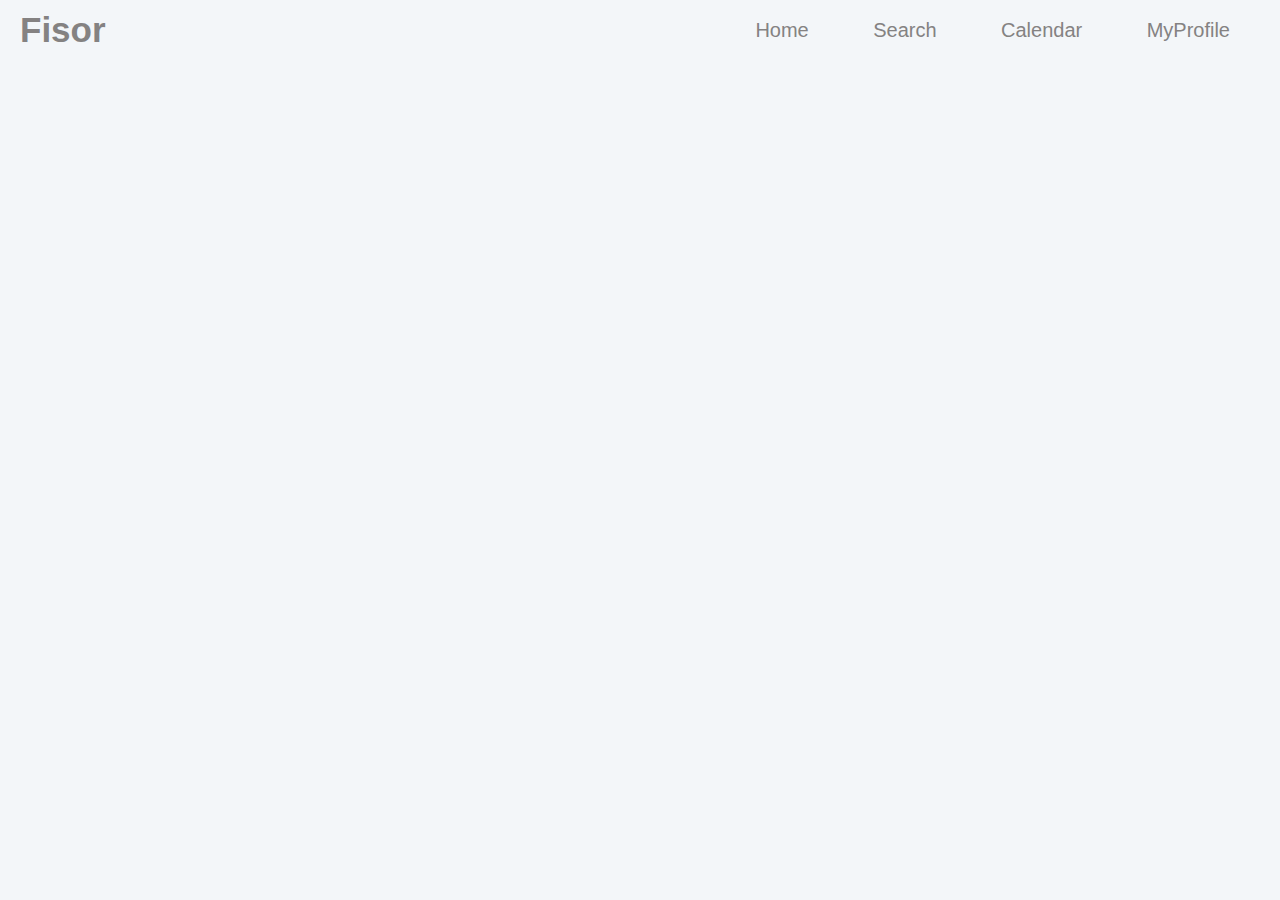
==== FisorApp/index.html @ 181c50b0 "Added Sign in/up templates" ====
<!DOCTYPE html>
<html>

<head>
  <link rel="manifest" href="/manifest.json">
  <meta charset="UTF-8">
  <meta name="viewport" content="width=device-width,initial-scale=1">
  <title>Fisor</title>
  <meta name="author" content="Fisor team">
  <meta name="description" content="Fisor the PWA">
  <meta name="keywords" content="pwa,workshop,fontys,smart mobile">
  <link rel="stylesheet" href="css/stylesheet.css" type="text/css">
  <link rel='shortcut icon' type='image/x-icon' href='images/favicon.ico' />
  <script src="js/scripts.js" type="text/javascript"></script>

  <link rel="stylesheet" href="https://fonts.googleapis.com/icon?family=Material+Icons">
</head>

<body>
  <!-- <nav>
    <ul>
      <li class="nav-item">
        <a>
          <span class="material-icons">keyboard_backspace</span>
        </a>
      </li>
      <li class="nav-item"></li>
      <li class="nav-item"></li>
    </ul>
  </nav> -->

  <nav class="navbar">
    <h1 class="logo">Fisor</h1>
    <ul class="desktop-buttons">
      <li><a href="#">Home</a></li>
      <li><a href="#">Search</a></li>
      <li><a href="#">Calendar</a></li>
      <li><a href="#">MyProfile</a></li>
    </ul>
    <ul class="mobile-buttons">
      <li><span class="material-icons">home</li>
      <li><span class="material-icons">search</span></li>
      <li><span class="material-icons">calendar_today</span></li>
      <li><span class="material-icons">account_circle</span></li>
    </ul>
  </nav>
  <!-- Header/> -->

  <!-- Banner -->
  <!-- <section id="banner">
    <div class="inner">
      <h1>Welcome</h1>
  </section> -->



</body>
---- FisorApp/css/stylesheet.css ----
@import url('https://fonts.googleapis.com/icon?family=Material+Icons');

.material-icons {
	font-family: 'Material Icons';
	font-weight: normal;
	font-style: normal;
	font-size: 24px;  /* Preferred icon size */
	display: inline-block;
	line-height: 1;
	text-transform: none;
	letter-spacing: normal;
	word-wrap: normal;
	white-space: nowrap;
	direction: ltr;
  
	/* Support for all WebKit browsers. */
	-webkit-font-smoothing: antialiased;
	/* Support for Safari and Chrome. */
	text-rendering: optimizeLegibility;
  
	/* Support for Firefox. */
	-moz-osx-font-smoothing: grayscale;
  
	/* Support for IE. */
	font-feature-settings: 'liga';
  }
  
/* main */
* {
	margin:0;
	padding: 0;
	box-sizing: border-box;
}
/* font-family, background */
body {
	background-color: #F3F6F9;
	font-family: -apple-system, BlinkMacSystemFont, 'Segoe UI', Roboto, Oxygen, Ubuntu, Cantarell, 'Open Sans', 'Helvetica Neue', sans-serif;
}
a {
 text-decoration: none;
 font-size: 20px;
 color: #848282;
 
}
/* navbar */
.navbar {
	padding: 10px 20px;
	display: flex;
	width: 100%;
	align-items: center;
}
.navbar ul {
	flex: 1;
	text-align: right;
}
.navbar ul li {
	display: inline-block;
	margin: 0 30px;
}
.logo {
	font-size: 35px;
	color: #848282;
}
.mobile-buttons{
	display:none;
}
@media only screen and (max-width: 800px){
	.navbar .desktop-buttons {
		display:none;
	}
	.mobile-buttons{
		display:block;
		color:#848282;
		position: fixed;
		bottom: 0;
		left: 0;
		display: flex;
		justify-content: space-around;
		align-items: center;
		width: 100%;
		padding: 10px;
	}
	.mobile-buttons span {
		font-size: 30px;
	}
	.mobile-buttons li:hover span {
		color:#4441FE;
	}
}
  /* Navbar */
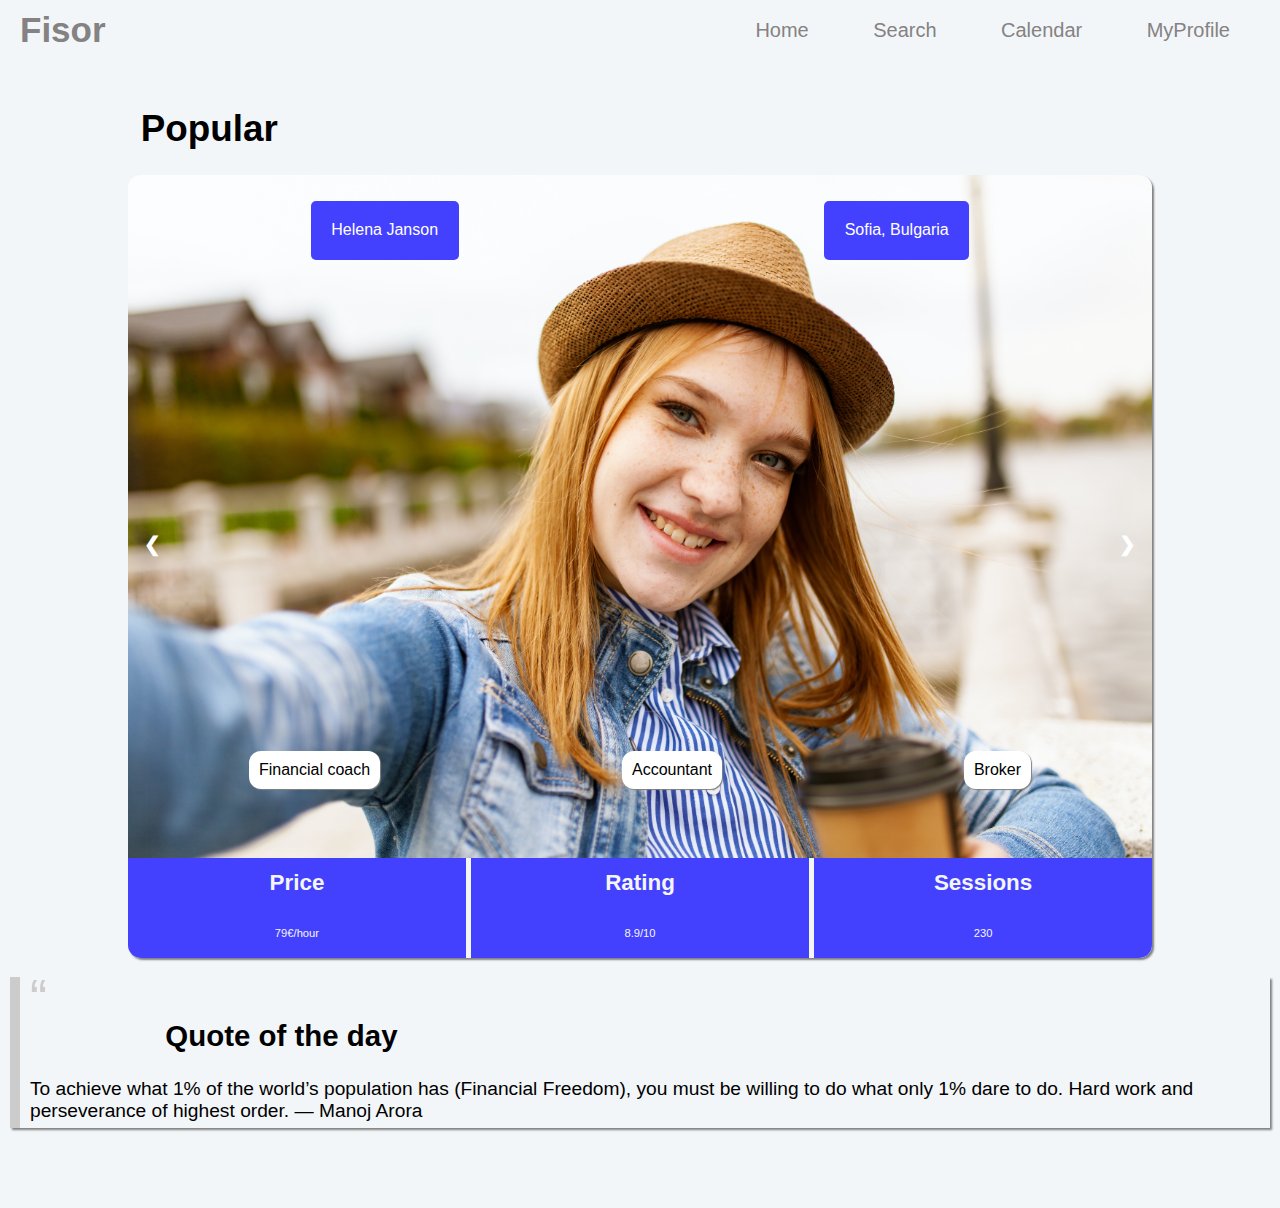
==== commit 60516591: "aleks stuff" ====
--- a/FisorApp/index.html
+++ b/FisorApp/index.html
@@ -12,23 +12,11 @@
   <link rel="stylesheet" href="css/stylesheet.css" type="text/css">
   <link rel='shortcut icon' type='image/x-icon' href='images/favicon.ico' />
   <script src="js/scripts.js" type="text/javascript"></script>
-
   <link rel="stylesheet" href="https://fonts.googleapis.com/icon?family=Material+Icons">
 </head>
 
 <body>
-  <!-- <nav>
-    <ul>
-      <li class="nav-item">
-        <a>
-          <span class="material-icons">keyboard_backspace</span>
-        </a>
-      </li>
-      <li class="nav-item"></li>
-      <li class="nav-item"></li>
-    </ul>
-  </nav> -->
-
+  <!-- Header -->
   <nav class="navbar">
     <h1 class="logo">Fisor</h1>
     <ul class="desktop-buttons">
@@ -46,12 +34,187 @@
   </nav>
   <!-- Header/> -->
 
-  <!-- Banner -->
-  <!-- <section id="banner">
-    <div class="inner">
-      <h1>Welcome</h1>
-  </section> -->
-
-
-
-</body>+  <h3 class="container-title">Popular</h3>
+
+  <div class="flex-container">
+
+    <div class="mySlides">
+      <div class="person-info">
+        <p>Helena Janson</p>
+        <p>Sofia, Bulgaria</p>
+        
+      </div>
+      <div class="person-tags">
+        <p>Financial coach</p>
+        <p>Accountant</p>
+        <p>Broker</p>
+      </div>
+      <img src="images/pexels-giftpunditscom-1310522.jpg" style="width:100%">
+
+      <div class="text-boxes-bottom">
+        <div class="price">
+          <h1>Price</h1>
+          <p>79€/hour</p>
+        </div>
+        <div class="rating">
+          <h1>Rating</h1>
+          <p>8.9/10</p>
+        </div>
+        <div class="sessions">
+          <h1>Sessions</h1>
+          <p>230</p>
+        </div>
+      </div>
+    </div>
+
+    <div class="mySlides">
+      <div class="person-info">
+        <p>Helena Janson</p>
+        <p>Sofia, Bulgaria</p>
+      </div>
+      <img src="images/pexels-giftpunditscom-1310522.jpg" style="width:100%">
+      <div class="text-boxes-bottom">
+        <div class="price">
+          <h1>Price</h1>
+          <p>79€/hour</p>
+        </div>
+        <div class="rating">
+          <h1>Rating</h1>
+          <p>8.9/10</p>
+        </div>
+        <div class="sessions">
+          <h1>Sessions</h1>
+          <p>230</p>
+        </div>
+      </div>
+    </div>
+
+    <div class="mySlides">
+      <div class="person-info">
+        <p>Helena Janson</p>
+        <p>Sofia, Bulgaria</p>
+      </div>
+      <img src="images/pexels-giftpunditscom-1310522.jpg" style="width:100%">
+      <div class="text-boxes-bottom">
+        <div class="price">
+          <h1>Price</h1>
+          <p>79€/hour</p>
+        </div>
+        <div class="rating">
+          <h1>Rating</h1>
+          <p>8.9/10</p>
+        </div>
+        <div class="sessions">
+          <h1>Sessions</h1>
+          <p>230</p>
+        </div>
+      </div>
+    </div>
+
+    <div class="mySlides">
+      <div class="person-info">
+        <p>Helena Janson</p>
+        <p>Sofia, Bulgaria</p>
+      </div>
+      <img src="images/pexels-giftpunditscom-1310522.jpg" style="width:100%">
+      <div class="text-boxes-bottom">
+        <div class="price">
+          <h1>Price</h1>
+          <p>79€/hour</p>
+        </div>
+        <div class="rating">
+          <h1>Rating</h1>
+          <p>8.9/10</p>
+        </div>
+        <div class="sessions">
+          <h1>Sessions</h1>
+          <p>230</p>
+        </div>
+      </div>
+    </div>
+
+    <div class="mySlides">
+      <div class="person-info">
+        <p>Helena Janson</p>
+        <p>Sofia, Bulgaria</p>
+      </div>
+      <img src="images/pexels-giftpunditscom-1310522.jpg" style="width:100%">
+      <div class="text-boxes-bottom">
+        <div class="price">
+          <h1>Price</h1>
+          <p>79€/hour</p>
+        </div>
+        <div class="rating">
+          <h1>Rating</h1>
+          <p>8.9/10</p>
+        </div>
+        <div class="sessions">
+          <h1>Sessions</h1>
+          <p>230</p>
+        </div>
+      </div>
+    </div>
+
+    <div class="mySlides">
+      <div class="person-info">
+        <p>Helena Janson</p>
+        <p>Sofia, Bulgaria</p>
+      </div>
+      <img src="images/pexels-giftpunditscom-1310522.jpg" style="width:100%">
+      <div class="text-boxes-bottom">
+        <div class="price">
+          <h1>Price</h1>
+          <p>79€/hour</p>
+        </div>
+        <div class="rating">
+          <h1>Rating</h1>
+          <p>8.9/10</p>
+        </div>
+        <div class="sessions">
+          <h1>Sessions</h1>
+          <p>230</p>
+        </div>
+      </div>
+    </div>
+
+    <div class="arrows">
+      <a class="prev" onclick="plusSlides(-1)">❮</a>
+      <a class="next" onclick="plusSlides(1)">❯</a>
+    </div>
+  </div>
+
+  <!--quotes  -->
+  <blockquote>
+    <h3 class="container-title">Quote of the day</h3>
+    <p>To achieve what 1% of the world’s population has (Financial Freedom), you must be willing to do what only 1% dare
+      to do. Hard work and perseverance of highest order. ― Manoj Arora</p>
+  </blockquote>
+  <!-- quotes/ -->
+
+
+  <script>
+    var slideIndex = 1;
+    showSlides(slideIndex);
+
+    function plusSlides(n) {
+      showSlides(slideIndex += n);
+    }
+
+    function currentSlide(n) {
+      showSlides(slideIndex = n);
+    }
+
+    function showSlides(n) {
+      var i;
+      var slides = document.getElementsByClassName("mySlides");
+      if (n > slides.length) { slideIndex = 1 }
+      if (n < 1) { slideIndex = slides.length }
+      for (i = 0; i < slides.length; i++) {
+        slides[i].style.display = "none";
+      }
+      slides[slideIndex - 1].style.display = "block";
+    }
+  </script>
+</body>
+
+</html>--- a/FisorApp/css/stylesheet.css
+++ b/FisorApp/css/stylesheet.css
@@ -1,91 +1,537 @@
-@import url('https://fonts.googleapis.com/icon?family=Material+Icons');
+@import url("https://fonts.googleapis.com/icon?family=Material+Icons");
 
 .material-icons {
-	font-family: 'Material Icons';
-	font-weight: normal;
-	font-style: normal;
-	font-size: 24px;  /* Preferred icon size */
-	display: inline-block;
-	line-height: 1;
-	text-transform: none;
-	letter-spacing: normal;
-	word-wrap: normal;
-	white-space: nowrap;
-	direction: ltr;
-  
-	/* Support for all WebKit browsers. */
-	-webkit-font-smoothing: antialiased;
-	/* Support for Safari and Chrome. */
-	text-rendering: optimizeLegibility;
-  
-	/* Support for Firefox. */
-	-moz-osx-font-smoothing: grayscale;
-  
-	/* Support for IE. */
-	font-feature-settings: 'liga';
-  }
-  
+  font-family: "Material Icons";
+  font-weight: normal;
+  font-style: normal;
+  font-size: 24px; /* Preferred icon size */
+  display: inline-block;
+  line-height: 1;
+  text-transform: none;
+  letter-spacing: normal;
+  word-wrap: normal;
+  white-space: nowrap;
+  direction: ltr;
+
+  /* Support for all WebKit browsers. */
+  -webkit-font-smoothing: antialiased;
+  /* Support for Safari and Chrome. */
+  text-rendering: optimizeLegibility;
+
+  /* Support for Firefox. */
+  -moz-osx-font-smoothing: grayscale;
+
+  /* Support for IE. */
+  font-feature-settings: "liga";
+}
+
 /* main */
 * {
-	margin:0;
-	padding: 0;
-	box-sizing: border-box;
+  margin: 0;
+  padding: 0;
+  box-sizing: border-box;
 }
 /* font-family, background */
 body {
-	background-color: #F3F6F9;
-	font-family: -apple-system, BlinkMacSystemFont, 'Segoe UI', Roboto, Oxygen, Ubuntu, Cantarell, 'Open Sans', 'Helvetica Neue', sans-serif;
+  background-color: #f3f6f9;
+  font-family: -apple-system, BlinkMacSystemFont, "Segoe UI", Roboto, Oxygen,
+    Ubuntu, Cantarell, "Open Sans", "Helvetica Neue", sans-serif;
 }
 a {
- text-decoration: none;
- font-size: 20px;
- color: #848282;
- 
+  text-decoration: none;
+  font-size: 20px;
+  color: #848282;
 }
 /* navbar */
 .navbar {
-	padding: 10px 20px;
-	display: flex;
-	width: 100%;
-	align-items: center;
+  padding: 10px 20px;
+  margin-bottom: 30px;
+  display: flex;
+  width: 100%;
+  align-items: center;
 }
 .navbar ul {
-	flex: 1;
-	text-align: right;
+  flex: 1;
+  text-align: right;
 }
 .navbar ul li {
-	display: inline-block;
-	margin: 0 30px;
+  display: inline-block;
+  margin: 0 30px;
 }
 .logo {
-	font-size: 35px;
-	color: #848282;
-}
-.mobile-buttons{
-	display:none;
-}
-@media only screen and (max-width: 800px){
-	.navbar .desktop-buttons {
-		display:none;
-	}
-	.mobile-buttons{
-		display:block;
-		color:#848282;
-		position: fixed;
-		bottom: 0;
-		left: 0;
-		display: flex;
-		justify-content: space-around;
-		align-items: center;
-		width: 100%;
-		padding: 10px;
-	}
-	.mobile-buttons span {
-		font-size: 30px;
-	}
-	.mobile-buttons li:hover span {
-		color:#4441FE;
-	}
-}
-  /* Navbar */
-
+  font-size: 35px;
+  color: #848282;
+}
+.mobile-buttons {
+  display: none;
+}
+@media only screen and (max-width: 800px) {
+  .navbar .desktop-buttons {
+    display: none;
+  }
+  .mobile-buttons {
+    display: block;
+    color: #848282;
+    background: #f3f6f9;
+    position: fixed;
+    bottom: 0;
+    left: 0;
+    display: flex;
+    justify-content: space-around;
+    align-items: center;
+    width: 100%;
+    padding: 10px;
+  }
+  .mobile-buttons span {
+    font-size: 30px;
+  }
+  .mobile-buttons li:hover span {
+    color: #4441fe;
+  }
+}
+/* Navbar */
+
+/* homepage */
+.container-title {
+  padding-top: 18px;
+  padding-bottom: 25px;
+  margin-left: 11%;
+  text-decoration: none;
+  font-size: 2.3em;
+  color: black;
+}
+
+img {
+  vertical-align: middle;
+  border-radius: 13px 13px 0px 0px;
+}
+
+/* Position the image container (needed to position the left and right arrows) */
+.flex-container {
+  justify-content: center;
+  display: flex;
+  flex-direction: column;
+  flex-wrap: nowrap;
+  width: 80%;
+  margin-right: auto;
+  margin-left: auto;
+  box-shadow: 2px 2px 2px grey;
+    border-radius: 13px;
+}
+
+.arrows {
+  display: flex;
+  justify-content: space-between;
+  position: absolute;
+  width: 80%;
+}
+
+.img .text-block-name {
+  /* position: absolute; */
+  display: flex;
+  /* top: 20px;
+  left: 20px; */
+  top: 0;
+  left: 0;
+  background-color: #4441fe;
+  color: white;
+  padding-left: 20px;
+  padding-right: 20px;
+  border-radius: 13px;
+  text-align: center;
+}
+
+.text-block-place {
+  position: absolute;
+  top: 20px;
+  right: 20px;
+  background-color: #4441fe;
+  color: white;
+  padding-left: 20px;
+  padding-right: 20px;
+  border-radius: 13px;
+  text-align: center;
+}
+
+.text-boxes-bottom {
+  display: flex;
+  flex-wrap: nowrap;
+  background-color: #f3f6f9;
+  justify-content: space-between;
+  width: 100%;
+  border-radius: 13px;
+}
+
+.text-boxes-bottom > div {
+  background-color: #4441fe;
+  width: 33%;
+  text-align: center;
+  justify-content: space-between;
+  line-height: 50px;
+  font-size: 0.7rem;
+  color: #f3f6f9;
+}
+.text-boxes-bottom .price {
+  border-radius: 0px 0px 0px 13px;
+}
+.text-boxes-bottom .sessions {
+  border-radius: 0px 0px 13px 0px;
+}
+/* Hide the images by default */
+.mySlides {
+  display: none;
+}
+
+.person-info {
+  position: absolute;
+  width: 80%;
+  display: flex;
+  justify-content: space-around;
+  margin-top:2%;
+}
+.person-info p {
+  background-color: #4441fe;
+  border-radius: 5px;
+  padding: 2%;
+  color: white;
+}
+
+.person-tags {
+   position: absolute;
+    width: 80%;
+    display: flex;
+    justify-content: space-around;
+    margin-top: 45%;
+}
+
+.person-tags p {
+  background-color: white;
+  border-radius: 12px;
+  padding: 1%;
+  color: black;
+  box-shadow: 1px 1px 1px grey;
+}
+/* Add a pointer when hovering over the thumbnail images */
+.cursor {
+  cursor: pointer;
+}
+
+/* Next & previous buttons */
+.prev,
+.next {
+  cursor: pointer;
+  position: absolute;
+  top: 50%;
+  width: auto;
+  padding: 16px;
+  margin-top: -50px;
+  color: white;
+  font-weight: bold;
+  font-size: 20px;
+  border-radius: 0 3px 3px 0;
+  user-select: none;
+  -webkit-user-select: none;
+}
+
+/* Position the "next button" to the right */
+.next {
+  right: 0;
+  border-radius: 3px 0 0 3px;
+}
+
+/* On hover, add a black background color with a little bit see-through */
+.prev:hover,
+.next:hover {
+  background-color: rgba(0, 0, 0, 0.8);
+}
+
+/* Number text (1/3 etc) */
+.numbertext {
+  color: #f2f2f2;
+  font-size: 12px;
+  padding: 8px 12px;
+  position: absolute;
+  top: 0;
+}
+
+.row:after {
+  content: "";
+  display: table;
+  clear: both;
+}
+
+/* Six columns side by side */
+.column {
+  column-count: 3;
+  float: left;
+  width: 20%;
+  text-align: center;
+}
+
+blockquote {
+  background: #F3F6F9;
+  border-left: 10px solid #ccc;
+  margin: 1.5em 10px;
+  padding: 0.5em 10px;
+  quotes: "\201C""\201D""\2018""\2019";
+  margin-bottom: 5rem;
+  font-size: 0.8em;
+  box-shadow: 2px 2px 2px grey;
+}
+blockquote:before {
+  color: #ccc;
+  content: open-quote;
+  font-size: 4em;
+  line-height: 0.1em;
+  margin-right: 0.25em;
+  vertical-align: -0.4em;
+}
+blockquote p {
+  display: inline;
+  font-size: 1.5em;
+}
+
+/* Search */
+
+.grid-container {
+  display: flex;
+  flex-direction: row;
+  flex-wrap: wrap;
+  width: 100%;
+  margin-left: auto;
+  margin-right: auto;
+  background-color: #f3f6f9;
+  justify-content: center;
+  margin-bottom: 60px;
+}
+.grid-item {
+  background-color: #4441fe;
+  color: white;
+  border-radius: 13px;
+  font-size: 1.2em;
+  text-align: center;
+  height: 7rem;
+  width: 45%;
+  margin: 1% 1%;
+  justify-content: center;
+  display: flex;
+  align-items: center;
+}
+.search-container{
+  display: flex;
+  padding: 13%;
+  justify-content: center;
+}
+.search-container input[type="text"] {
+  padding: 0.5rem;
+  margin-top: 8px;
+  font-size: 1.5rem;
+  border: none;
+  border-radius: 10px 0px 0px 10px; 
+}
+.search-container button {
+  float: right;
+  padding: 6px 10px;
+  margin-top: 8px;
+  background: #ddd;
+  font-size: 17px;
+  border: none;
+  cursor: pointer;
+  border-radius: 0px 10px 10px 0px;
+}
+
+/* Settings */
+
+.title{
+  justify-content: center;
+    width: 78%;
+    display: flex;
+    height: 100%;
+    margin-left: auto;
+    margin-right: auto;
+    padding-top: 3rem;
+    font-size: 1.2rem;
+}
+
+.notification-container1{
+  display: flex;
+  margin-left: auto;
+  margin-right: auto;
+  width: 80%;
+  text-align: left;
+  flex-direction: column;
+  background-color: white;
+  border-radius: 13px;
+  padding: 0.5rem;
+  box-shadow: 2px 2px 2px grey;
+}
+
+.security{
+  display: flex;
+  width: 80%;
+  margin-left: auto;
+  margin-right: auto;
+  align-content: space-between;
+  justify-content: space-between;
+}
+
+.notifications{
+  display: flex;
+  width: 80%;
+  margin-left: auto;
+  margin-right: auto;
+  align-content: space-between;
+  justify-content: space-between;
+  
+}
+
+.button-open1{
+  padding-left: 70%;
+  width: 20%;
+  color:black;
+}
+.button-open2{
+  padding-left: 59%;
+  width: 20%;
+  color:black;
+}
+
+.btn-signout-container{
+  position: relative;
+  display: flex;
+  height: 273px;
+  justify-content: center;
+}
+.btn-signout{
+  position: absolute;
+  width: 32%;
+  bottom: 10px;
+  border: none;
+  background: white;
+  color: black;
+  font-size: 1.5em;
+  justify-content: center;
+  height: 3rem;
+  border-radius: 13px;
+  box-shadow: 1px 1px 1px grey;
+}
+
+/* Notifcation page */
+.title-notification{
+  top: 11rem;
+  margin-left: auto;
+  margin-right: auto;
+  display: flex;
+  position: relative;
+  width: 70%;
+  justify-content: center;
+  font-size: 1.2rem;
+}
+.notifications-container{
+  display: flex;
+  margin-left: auto;
+  margin-right: auto;
+  width: 80%;
+  text-align: left;
+  flex-direction: column;
+  background-color: white;
+  border-radius: 17px;
+  padding: 0.5rem;
+  top: 12rem;
+  position: relative;
+  justify-content: center;
+  box-shadow: 2px 2px 2px grey;
+}
+
+.push-notification{
+  display: flex;
+  width: 100%;
+  font-size: 1.3rem;
+  margin-left: auto;
+  margin-right: auto;
+  align-content: space-between;
+  justify-content: space-between;
+  margin-bottom: 10px;
+}
+
+.reminder-notification{
+  display: flex;
+  width: 100%;
+  font-size: 1.3rem;
+  margin-left: auto;
+  margin-right: auto;
+  align-content: space-between;
+  justify-content: space-between;
+  margin-bottom: 10px;
+}
+.updates-notification{
+  display: flex;
+  width: 100%;
+  font-size: 1.3rem;
+  margin-left: auto;
+  margin-right: auto;
+  align-content: space-between;
+  justify-content: space-between;
+}
+
+/* SWITCH */
+.switch {
+  position: relative;
+  display: inline-block;
+  width: 60px;
+  height: 34px;
+}
+
+.switch input { 
+  opacity: 0;
+  width: 0;
+  height: 0;
+}
+
+.slider {
+  position: absolute;
+  cursor: pointer;
+  top: 0;
+  left: 0;
+  right: 0;
+  bottom: 0;
+  background-color: #ccc;
+  -webkit-transition: .4s;
+  transition: .4s;
+}
+
+.slider:before {
+  position: absolute;
+  content: "";
+  height: 26px;
+  width: 26px;
+  left: 4px;
+  bottom: 4px;
+  background-color: white;
+  -webkit-transition: .4s;
+  transition: .4s;
+}
+
+input:checked + .slider {
+  background-color: #4441FE;
+}
+
+input:focus + .slider {
+  box-shadow: 0 0 1px #4441FE;
+}
+
+input:checked + .slider:before {
+  -webkit-transform: translateX(26px);
+  -ms-transform: translateX(26px);
+  transform: translateX(26px);
+}
+
+/* Rounded sliders */
+.slider.round {
+  border-radius: 34px;
+}
+
+.slider.round:before {
+  border-radius: 50%;
+}
+
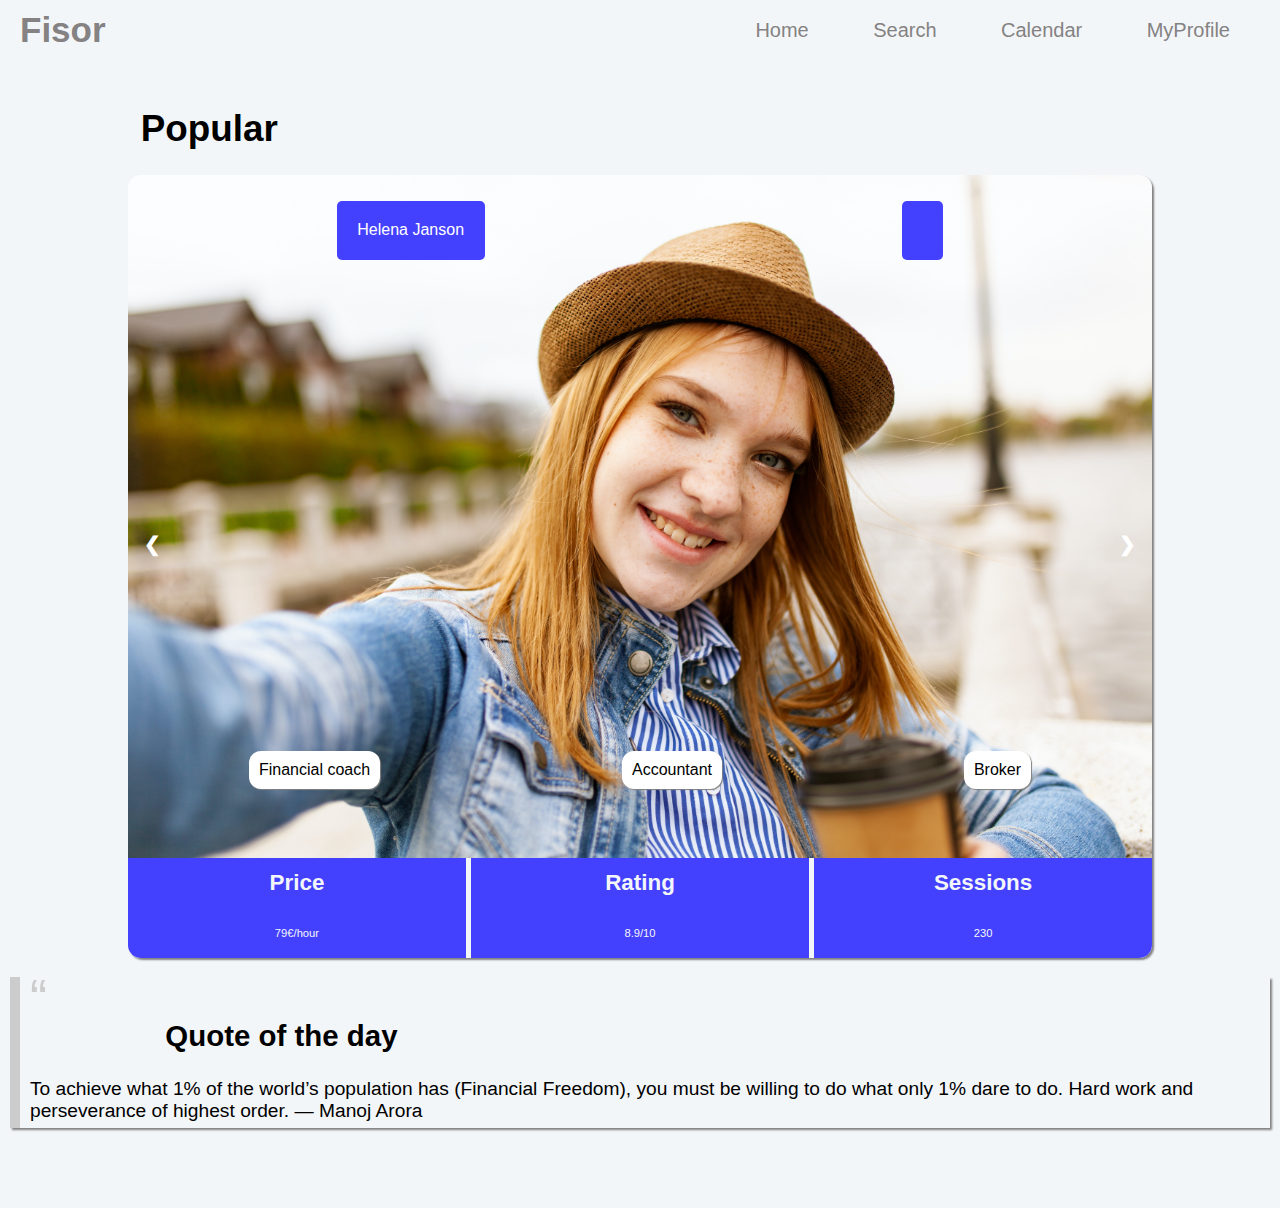
==== commit 96d1d5e4: "almost finished" ====
--- a/FisorApp/index.html
+++ b/FisorApp/index.html
@@ -13,27 +13,32 @@
   <link rel='shortcut icon' type='image/x-icon' href='images/favicon.ico' />
   <script src="js/scripts.js" type="text/javascript"></script>
   <link rel="stylesheet" href="https://fonts.googleapis.com/icon?family=Material+Icons">
+  <link rel="stylesheet" href="https://cdnjs.cloudflare.com/ajax/libs/font-awesome/4.7.0/css/font-awesome.min.css">
+
 </head>
 
 <body>
+
   <!-- Header -->
   <nav class="navbar">
     <h1 class="logo">Fisor</h1>
     <ul class="desktop-buttons">
       <li><a href="#">Home</a></li>
-      <li><a href="#">Search</a></li>
+      <li><a href="search.html">Search</a></li>
       <li><a href="#">Calendar</a></li>
-      <li><a href="#">MyProfile</a></li>
+      <li><a href="profile.html">MyProfile</a></li>
     </ul>
     <ul class="mobile-buttons">
-      <li><span class="material-icons">home</li>
-      <li><span class="material-icons">search</span></li>
-      <li><span class="material-icons">calendar_today</span></li>
-      <li><span class="material-icons">account_circle</span></li>
+      <li><span onclick="location.href='index.html'" class="fa fa-home" ></li></a>
+      <li><span onclick="location.href='search.html'" class="fa fa-search"></span></li>
+      <li><span class="fa fa-calendar"></span></li>
+      <li><span onclick="location.href='profile.html'" class="fa fa-user"></span></li>
     </ul>
   </nav>
   <!-- Header/> -->
 
+
+
   <h3 class="container-title">Popular</h3>
 
   <div class="flex-container">
@@ -41,7 +46,7 @@
     <div class="mySlides">
       <div class="person-info">
         <p>Helena Janson</p>
-        <p>Sofia, Bulgaria</p>
+        <p id="locationdistance"></p>
         
       </div>
       <div class="person-tags">
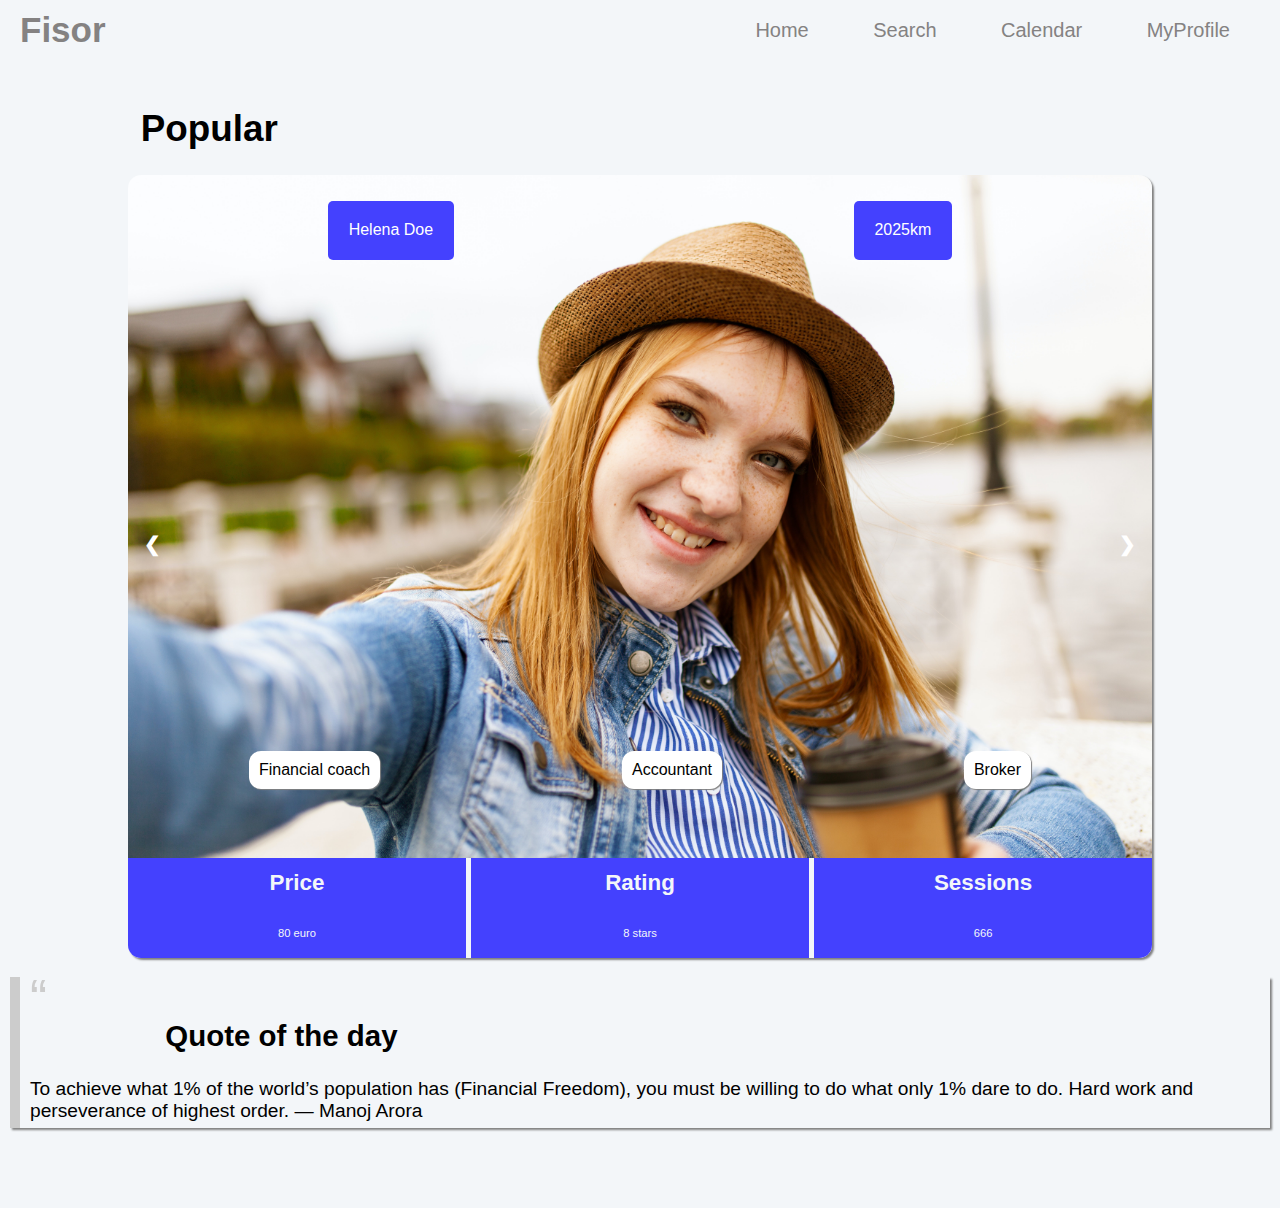
==== commit 2452193a: "json fetch + 1.9/2 geolocation" ====
--- a/FisorApp/index.html
+++ b/FisorApp/index.html
@@ -15,6 +15,7 @@
   <link rel="stylesheet" href="https://fonts.googleapis.com/icon?family=Material+Icons">
   <link rel="stylesheet" href="https://cdnjs.cloudflare.com/ajax/libs/font-awesome/4.7.0/css/font-awesome.min.css">
 
+  
 </head>
 
 <body>
@@ -29,7 +30,7 @@
       <li><a href="profile.html">MyProfile</a></li>
     </ul>
     <ul class="mobile-buttons">
-      <li><span onclick="location.href='index.html'" class="fa fa-home" ></li></a>
+      <li><span onclick="location.href='index.html'" class="fa fa-home"></li></a>
       <li><span onclick="location.href='search.html'" class="fa fa-search"></span></li>
       <li><span class="fa fa-calendar"></span></li>
       <li><span onclick="location.href='profile.html'" class="fa fa-user"></span></li>
@@ -37,157 +38,20 @@
   </nav>
   <!-- Header/> -->
 
-
-
   <h3 class="container-title">Popular</h3>
 
   <div class="flex-container">
-
-    <div class="mySlides">
-      <div class="person-info">
-        <p>Helena Janson</p>
-        <p id="locationdistance"></p>
-        
-      </div>
-      <div class="person-tags">
-        <p>Financial coach</p>
-        <p>Accountant</p>
-        <p>Broker</p>
-      </div>
-      <img src="images/pexels-giftpunditscom-1310522.jpg" style="width:100%">
-
-      <div class="text-boxes-bottom">
-        <div class="price">
-          <h1>Price</h1>
-          <p>79€/hour</p>
-        </div>
-        <div class="rating">
-          <h1>Rating</h1>
-          <p>8.9/10</p>
-        </div>
-        <div class="sessions">
-          <h1>Sessions</h1>
-          <p>230</p>
-        </div>
-      </div>
+    <div id="wetry">
     </div>
-
-    <div class="mySlides">
-      <div class="person-info">
-        <p>Helena Janson</p>
-        <p>Sofia, Bulgaria</p>
-      </div>
-      <img src="images/pexels-giftpunditscom-1310522.jpg" style="width:100%">
-      <div class="text-boxes-bottom">
-        <div class="price">
-          <h1>Price</h1>
-          <p>79€/hour</p>
-        </div>
-        <div class="rating">
-          <h1>Rating</h1>
-          <p>8.9/10</p>
-        </div>
-        <div class="sessions">
-          <h1>Sessions</h1>
-          <p>230</p>
-        </div>
-      </div>
-    </div>
-
-    <div class="mySlides">
-      <div class="person-info">
-        <p>Helena Janson</p>
-        <p>Sofia, Bulgaria</p>
-      </div>
-      <img src="images/pexels-giftpunditscom-1310522.jpg" style="width:100%">
-      <div class="text-boxes-bottom">
-        <div class="price">
-          <h1>Price</h1>
-          <p>79€/hour</p>
-        </div>
-        <div class="rating">
-          <h1>Rating</h1>
-          <p>8.9/10</p>
-        </div>
-        <div class="sessions">
-          <h1>Sessions</h1>
-          <p>230</p>
-        </div>
-      </div>
-    </div>
-
-    <div class="mySlides">
-      <div class="person-info">
-        <p>Helena Janson</p>
-        <p>Sofia, Bulgaria</p>
-      </div>
-      <img src="images/pexels-giftpunditscom-1310522.jpg" style="width:100%">
-      <div class="text-boxes-bottom">
-        <div class="price">
-          <h1>Price</h1>
-          <p>79€/hour</p>
-        </div>
-        <div class="rating">
-          <h1>Rating</h1>
-          <p>8.9/10</p>
-        </div>
-        <div class="sessions">
-          <h1>Sessions</h1>
-          <p>230</p>
-        </div>
-      </div>
-    </div>
-
-    <div class="mySlides">
-      <div class="person-info">
-        <p>Helena Janson</p>
-        <p>Sofia, Bulgaria</p>
-      </div>
-      <img src="images/pexels-giftpunditscom-1310522.jpg" style="width:100%">
-      <div class="text-boxes-bottom">
-        <div class="price">
-          <h1>Price</h1>
-          <p>79€/hour</p>
-        </div>
-        <div class="rating">
-          <h1>Rating</h1>
-          <p>8.9/10</p>
-        </div>
-        <div class="sessions">
-          <h1>Sessions</h1>
-          <p>230</p>
-        </div>
-      </div>
-    </div>
-
-    <div class="mySlides">
-      <div class="person-info">
-        <p>Helena Janson</p>
-        <p>Sofia, Bulgaria</p>
-      </div>
-      <img src="images/pexels-giftpunditscom-1310522.jpg" style="width:100%">
-      <div class="text-boxes-bottom">
-        <div class="price">
-          <h1>Price</h1>
-          <p>79€/hour</p>
-        </div>
-        <div class="rating">
-          <h1>Rating</h1>
-          <p>8.9/10</p>
-        </div>
-        <div class="sessions">
-          <h1>Sessions</h1>
-          <p>230</p>
-        </div>
-      </div>
-    </div>
-
     <div class="arrows">
-      <a class="prev" onclick="plusSlides(-1)">❮</a>
-      <a class="next" onclick="plusSlides(1)">❯</a>
-    </div>
+    <a class="prev" onclick="plusSlides(-1)">❮</a>
+    <a class="next" onclick="plusSlides(1)">❯</a>
   </div>
-
+  </div>
+  
+  
+  <script src="js/index.js" type="text/javascript"></script>
+ 
   <!--quotes  -->
   <blockquote>
     <h3 class="container-title">Quote of the day</h3>
@@ -196,30 +60,7 @@
   </blockquote>
   <!-- quotes/ -->
 
-
-  <script>
-    var slideIndex = 1;
-    showSlides(slideIndex);
-
-    function plusSlides(n) {
-      showSlides(slideIndex += n);
-    }
-
-    function currentSlide(n) {
-      showSlides(slideIndex = n);
-    }
-
-    function showSlides(n) {
-      var i;
-      var slides = document.getElementsByClassName("mySlides");
-      if (n > slides.length) { slideIndex = 1 }
-      if (n < 1) { slideIndex = slides.length }
-      for (i = 0; i < slides.length; i++) {
-        slides[i].style.display = "none";
-      }
-      slides[slideIndex - 1].style.display = "block";
-    }
-  </script>
+  
 </body>
 
 </html>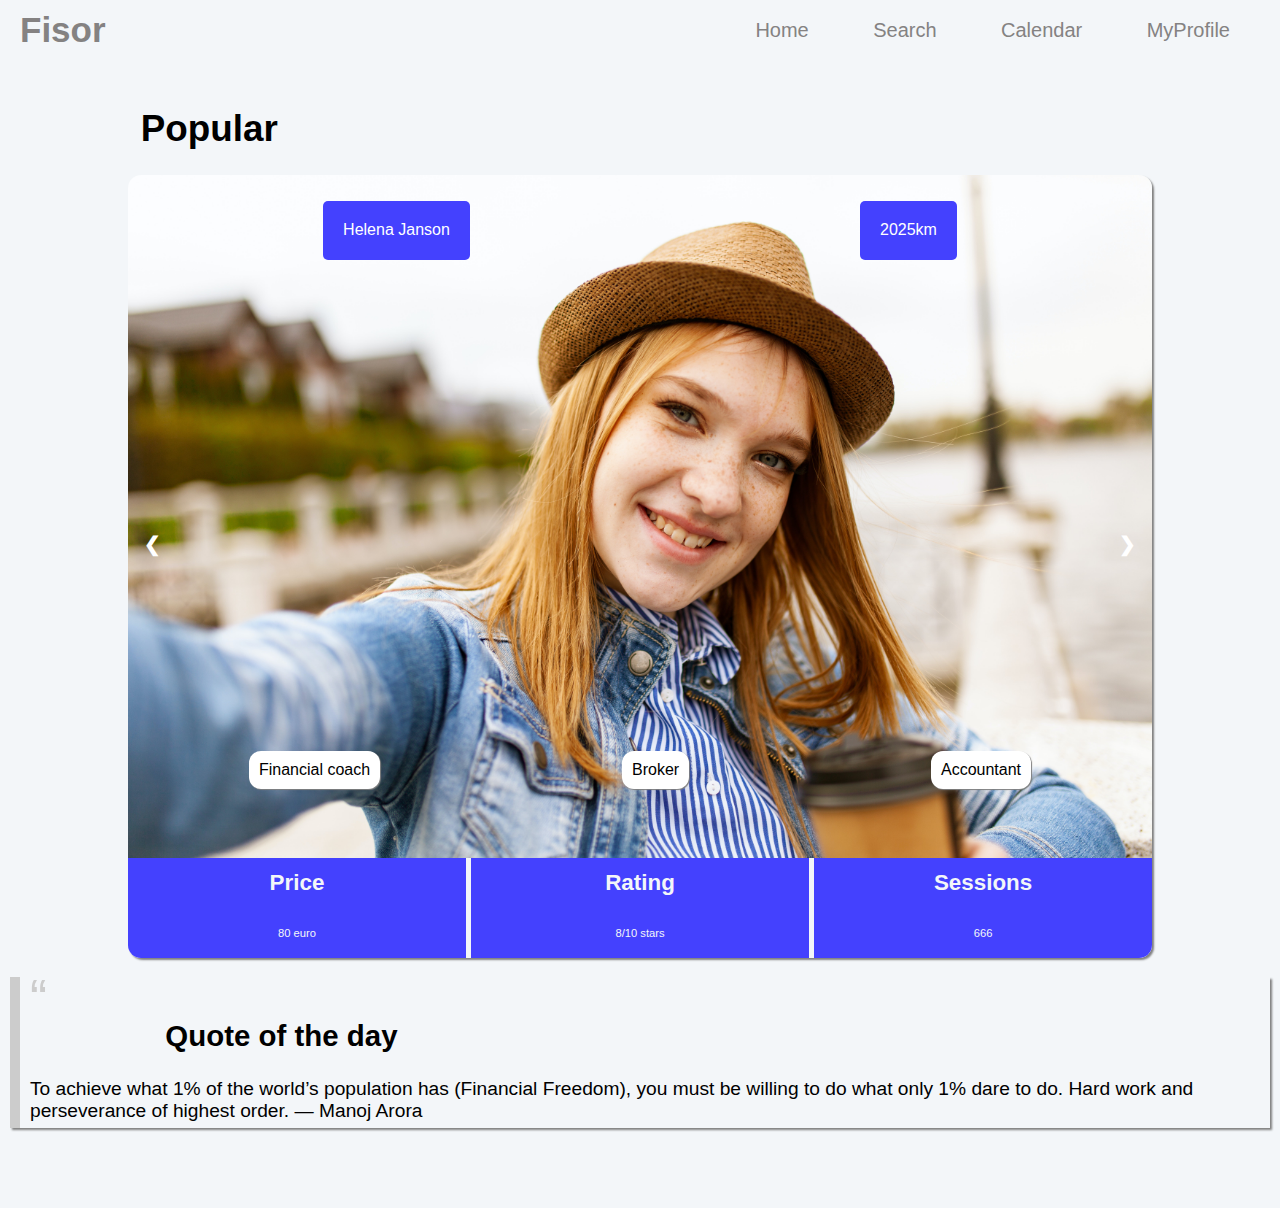
==== commit 9899f8ff: "some push" ====
--- a/FisorApp/index.html
+++ b/FisorApp/index.html
@@ -15,7 +15,7 @@
   <link rel="stylesheet" href="https://fonts.googleapis.com/icon?family=Material+Icons">
   <link rel="stylesheet" href="https://cdnjs.cloudflare.com/ajax/libs/font-awesome/4.7.0/css/font-awesome.min.css">
 
-  
+
 </head>
 
 <body>
@@ -44,11 +44,11 @@
     <div id="wetry">
     </div>
     <div class="arrows">
-    <a class="prev" onclick="plusSlides(-1)">❮</a>
-    <a class="next" onclick="plusSlides(1)">❯</a>
+      <a class="prev" onclick="plusSlides(-1)">❮</a>
+      <a class="next" onclick="plusSlides(1)">❯</a>
+    </div>
   </div>
-  </div>
-  
+
   
   <script src="js/index.js" type="text/javascript"></script>
  
@@ -58,9 +58,9 @@
     <p>To achieve what 1% of the world’s population has (Financial Freedom), you must be willing to do what only 1% dare
       to do. Hard work and perseverance of highest order. ― Manoj Arora</p>
   </blockquote>
-  <!-- quotes/ -->
+  <!-- quotes/ -->  
 
-  
+
 </body>
 
 </html>--- a/FisorApp/css/stylesheet.css
+++ b/FisorApp/css/stylesheet.css
@@ -325,7 +325,7 @@
 .search-container input[type="text"] {
   padding: 0.5rem;
   margin-top: 8px;
-  font-size: 1.5rem;
+  font-size: 1.1rem;
   border: none;
   border-radius: 10px 0px 0px 10px; 
 }
@@ -535,3 +535,22 @@
   border-radius: 50%;
 }
 
+/* form-result margins */
+
+.form-result {
+  margin-left: 10px;
+  margin-bottom: 5px;
+}
+
+.result-container button {
+  background-color: #4441FE;
+  border:none;
+  border-radius:13px;
+  padding: 3px;
+}
+
+.result-container input {
+  background-color: inherit;
+  border:none;
+  color: grey;
+}
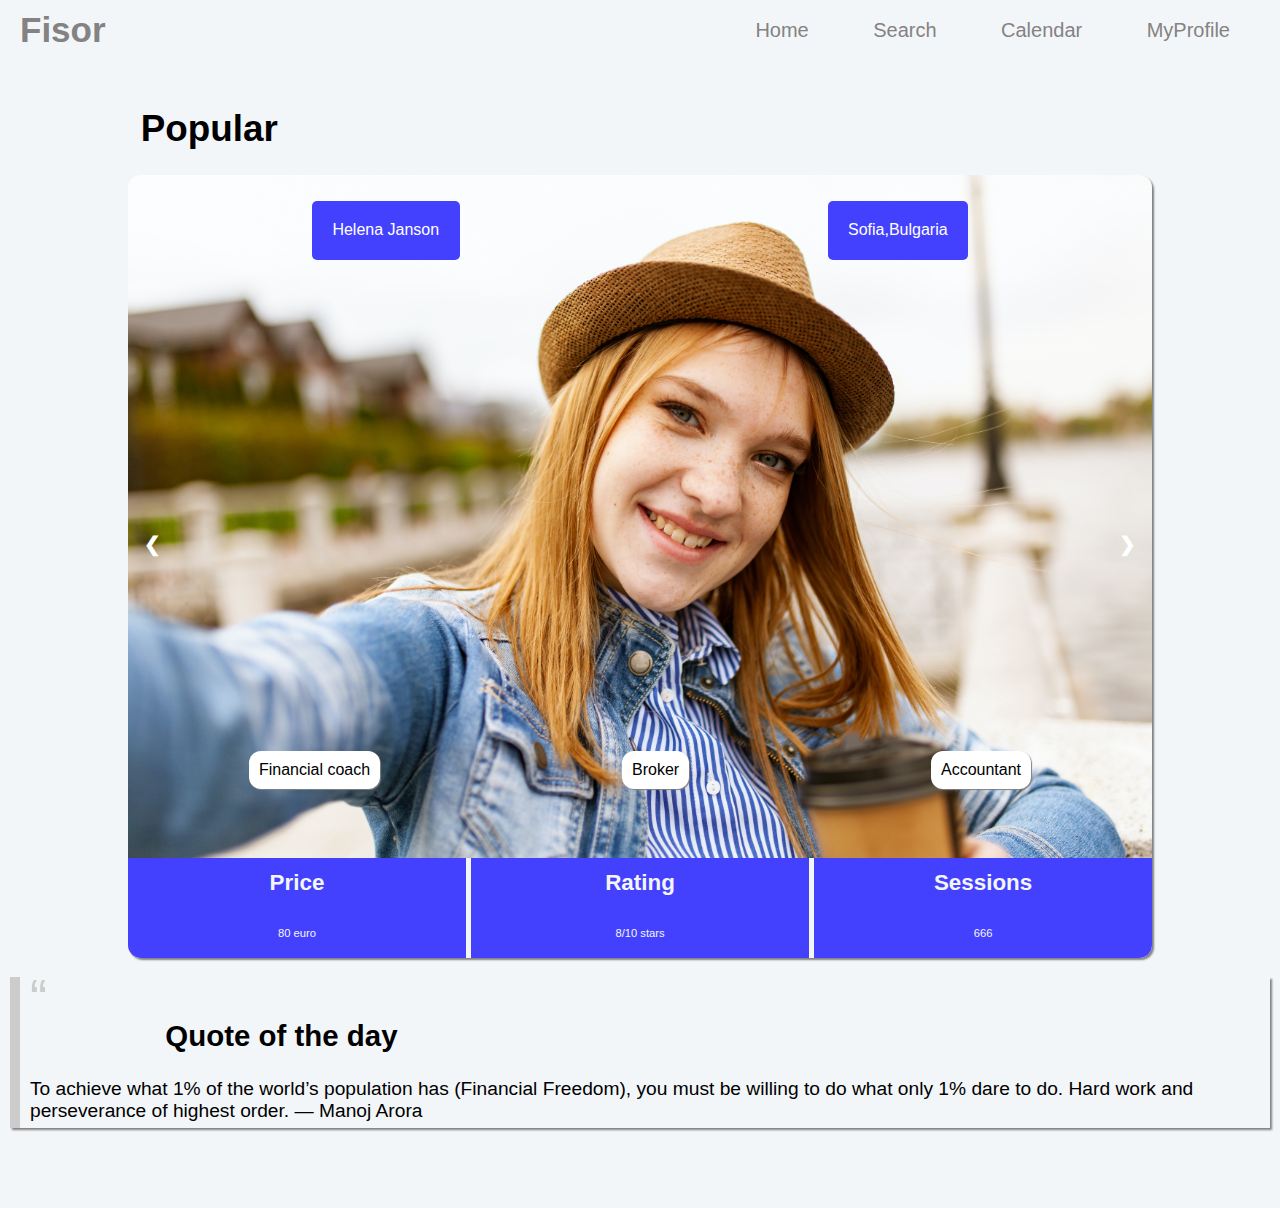
==== commit e1f043bf: "final submission" ====
--- a/FisorApp/index.html
+++ b/FisorApp/index.html
@@ -5,6 +5,8 @@
   <link rel="manifest" href="/manifest.json">
   <meta charset="UTF-8">
   <meta name="viewport" content="width=device-width,initial-scale=1">
+  <meta name="theme-color" content="#4441FE"/>
+  <link rel="apple-touch-icon" href="images/icons/icon-72x72.pngc">
   <title>Fisor</title>
   <meta name="author" content="Fisor team">
   <meta name="description" content="Fisor the PWA">
@@ -14,7 +16,6 @@
   <script src="js/scripts.js" type="text/javascript"></script>
   <link rel="stylesheet" href="https://fonts.googleapis.com/icon?family=Material+Icons">
   <link rel="stylesheet" href="https://cdnjs.cloudflare.com/ajax/libs/font-awesome/4.7.0/css/font-awesome.min.css">
-
 
 </head>
 
@@ -51,7 +52,7 @@
 
   
   <script src="js/index.js" type="text/javascript"></script>
- 
+
   <!--quotes  -->
   <blockquote>
     <h3 class="container-title">Quote of the day</h3>
